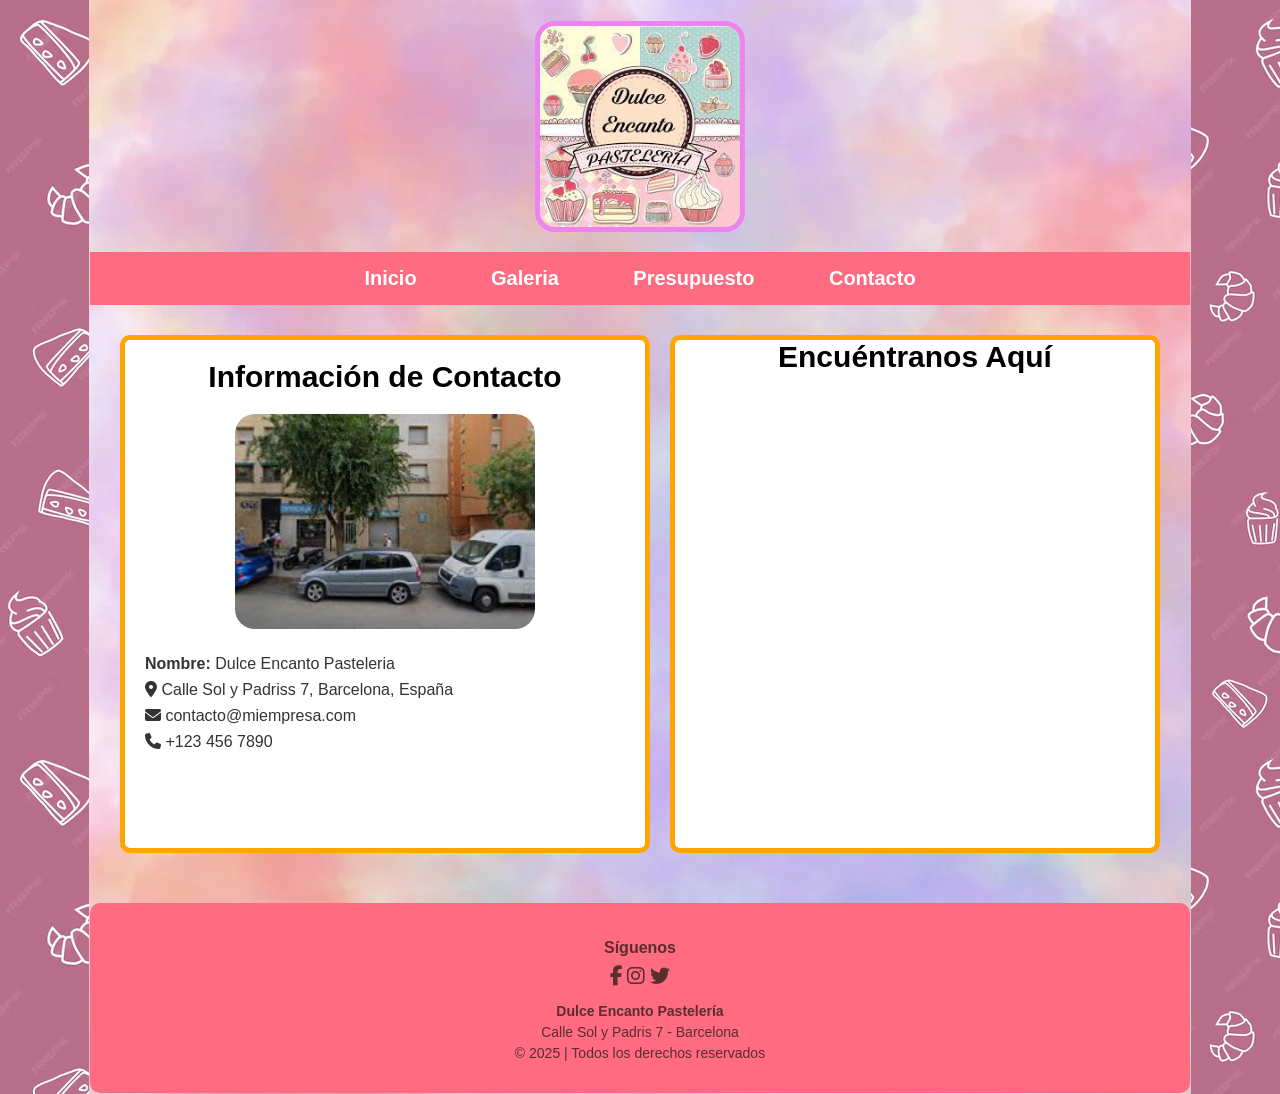
==== contacto.html @ 85fbc50f "primer commit" ====
<!DOCTYPE html>
<html lang="es">
<head>
    <meta charset="UTF-8">
    <meta name="viewport" content="width=device-width, initial-scale=1.0">
    <title>Pasteleria</title>
    <link rel="stylesheet" href="estilos.css">
    <link rel="stylesheet" href="https://cdnjs.cloudflare.com/ajax/libs/font-awesome/6.2.1/css/all.min.css">
</head>
<body>
    <body>
        <div class="container">
            <header class="text-center">
                <a href="index.html">
                    <img src="imag/log2.jpg" alt="logo" class="logoP"></a>
            </header>
            <nav>
                <div id="navMenu">
                        <a href="index.html">Inicio</a>
                        <a href="galeria.html">Galeria</a>
                        <a href="presupuesto.html">Presupuesto</a>
                        <a href="contacto.html">Contacto</a>
                </div>
             </nav>
   
    <div class="contact-section">
        <div class="contact-info">
          <h2>Información de Contacto</h2>
          <img src="imag/fachada.jpg" alt="Fachada de La Dellicia Pastelería" class="fachada-img" onclick="toggleSize(this)"><br>
          <p><strong>Nombre:</strong> Dulce Encanto Pasteleria</p>
          <p><i class="fas fa-map-marker-alt"></i> Calle Sol y Padriss 7, Barcelona, España</p>
          <p><i class="fas fa-envelope"></i> contacto@miempresa.com</p>
          <p><i class="fas fa-phone"></i> +123 456 7890</p>
        </div>
        <div class="map-container">
          <h2>Encuéntranos Aquí</h2>
          <iframe 
           src="https://www.google.com/maps/embed?pb=!1m18!1m12!1m3!1d8447.021864349947!2d2.117775392727545!3d41.53735004892794!2m3!1f0!2f0!3f0!3m2!1i1024!2i768!4f13.1!3m3!1m2!1s0x12a495a418c57dd5%3A0x33ad9180b8cf4abc!2sPanaderia%20%26%20Pasteleria%20La%20Delicia!5e0!3m2!1ses!2ses!4v1741105099216!5m2!1ses!2ses" width="600" height="450" style="border:0;" allowfullscreen="" loading="lazy" referrerpolicy="no-referrer-when-downgrade"></iframe>

          </iframe>
        </div>
      </div>
      <footer>
        <div class="footer-container">
            <div class="social">
                <p>Síguenos</p>
                <a href="#"><i class="fab fa-facebook-f"></i></a>
                <a href="#"><i class="fab fa-instagram"></i></a>
                <a href="#"><i class="fab fa-twitter"></i></a>
            </div>
            <div class="info">
                <p><strong>Dulce Encanto Pastelería</strong></p>
                <p>Calle Sol y Padris 7 - Barcelona</p>
                <p>&copy; 2025 | Todos los derechos reservados</p>
            </div>
        </div>
    </footer>
    <script>
        function toggleSize(img) {
            img.classList.toggle("zoom");
        }
        </script>
</body>
</html>
---- estilos.css ----
:root{
  --colorPrimario:#9600ff;
  --colorSecundario:#f6c5ff;
  --colorComplementario:#ff9000;
}
body {
  background: url(imag/fondopasteleria.avif);
  font-family: Arial, sans-serif;
  margin: 0;
  padding: 0;
  color: #333;
}
/* ------ Contenedor principal-----*/
.container {
  background: url(imag/fondomatizado.webp);
  max-width: 1100px;
  margin: auto;
  padding: 1px;
}
.logoP {
  width: 200px;
  border: 5px solid violet;
  display: block;
  margin: 20px auto;
}
/*   menu de navegacion    */
nav {
  display: flex;
  justify-content: center;
  background-color: #ff6b81; /* Color pastel */
  text-align: center;
  padding: 15px 0;
}
nav a {
  text-decoration: none;
  color: white;
  margin: 0 35px;  /*espacia entre  enlaces*/
  font-size: 20px;
  font-weight: bold;
  transition: 0.3s;
}
nav a:hover {
  background-color: #ff4757;
  border-bottom: 2px solid #c0392b; /* Efecto de subrayado al pasar el cursor */
  border-radius: 5px;
}
/*    Fin Navegacion */
/*------------F O O T E R ----------------*/
footer {
  height: 150px;
  margin-top: 20px;
  background-color: #ff6b81;
  border-radius: 10px;
  color: #5a2d2e;
  text-align: center;
  padding: 20px 0;
  font-family: Arial, sans-serif;
}
.footer-container {
  display: flex;
  flex-direction: column;
  align-items: center;
  gap: 10px;
}
.social p{
  font-weight: bold;
  margin-bottom: 8px;
}
.social a {
  color:  #5a2d2e;
  font-size: 20px;
  margin: 0 px;
  transition: transform 0.3s ease-in-out, color 0.3s;
}
.social a:hover {
  transform: scale(1.2);
  color: #c0392b;
}
.info p {
  margin: 5px 0;
  font-size: 14px;
}
/* F I N   F O O T E R    */
img{
  max-width: 100%;   
  border-radius: 20px; 
}
.text-center{
  text-align: center;
}
/* I N I C I O     HTML */
.gallery{
  display: grid;
  grid-template-columns: 1fr 1fr;
  gap: 16px;
  padding: 16px;
}
.gallery div{
  border: 3px solid var(--colorComplementario);
  border-radius: 10px;
  text-align: center;
}
.gallery div img{
  border-radius: 10px;
}
.button{
  background-color: #9600ff;
  color: white;
  padding: 10px;   
  border-radius: 10px; 
  text-decoration: none;
}
.section img{
  border: 3px solid var(--colorComplementario);
  border-radius: 10px;
}
.content{
  padding: 16px;
}
.sections {
  display: flex;
  justify-content: space-around; /* Distribuye los elementos equitativamente */
  text-align: center;
  padding: 40px 20px;
  gap: 20px;
}
.section {
  flex: 1; /* Hace que cada sección ocupe el mismo espacio */
  max-width: 300px; /* Limita el tamaño de cada sección */
}
.section img {
  width: 350px;
  height: 200px;
  border-radius: 10px;
}
.section h2 {
  font-size: 1.5em;
  margin: 10px 0;
}
.section p {
  font-size: 1em;
  color: #555;
}
/*---- TITULOS -----*/
.title {
  text-align: center;
  font-size: 2rem;
  color: #333;
  margin: 30px 0;
}
/* G A L E R I A   H T M L    */
.galeria {
  display: grid;
  grid-template-columns: repeat(auto-fit, minmax(250px, 1fr));
  gap: 20px;
  justify-content: center;
}
.producto {
  background: #fff;
  padding: 15px;
  border-radius: 10px;
  text-align: center;
  box-shadow: 0 4px 10px rgba(0, 0, 0, 0.1);
  transition: transform 0.3s ease-in-out;
  border: 5px solid orange;
}
.producto img {
  width: 350px;
  height: 200px;
  object-fit: cover;
  border-radius: 8px;
}
.producto button{
  background-color: #ff9000;
  color: white;
  font-weight: 900;
  padding: 5px 12px;
  border-radius: 50%;
  font-size: 25px;
}
.descripcion {
  display: none;
  font-size: 14px;
  color: #333;
  margin-top: 10px;
}
/* Efecto hover en las imágenes */
.producto:hover {
  transform: scale(1.05);
}
.producto img:hover {
  transform: scale(1.05); /*  efecto zoom al pasar el mousse*/
}
/* Diseño responsivo */
@media (max-width: 768px) {
  .galeria {
      grid-template-columns: repeat(auto-fit, minmax(150px, 1fr));
  }
}
/*------------F I N   G A L E R I A -------------------*/
.text-center {
  text-align: center;  
}
.content {
  margin: 0 auto;
  display: center;
  padding: 10PX;
  text-align: center;
}

 /*  PRESUPUESTO --HTML - Elemento de formulario*/
 form {
     width: 450px;
     margin: auto;
     background: palevioletred;
     padding: 10px 20px;
     box-sizing: border-box;
     margin-top: 30px;
     border-radius: 7px;
     margin-bottom: 90px;
 }
 h2 {
     color: black;
     text-align: center;
     margin: 0;
     font-size: 30px;
     margin-bottom: 20px;
 }
 input, textarea{
     width: 100%;
     margin-bottom: 20px;
     padding: 7px;
     box-sizing: border-box;
     font-size: 18px;
     border: none;
 }
 textarea {
     min-height: 100px;
     max-height: 200px;
     max-width: 100%;
 }
 #boton {
     bottom: 24px;
 }
 #boton:hover {
     cursor: pointer;
     transition: all 0.3s;
 }

.form-footer {
  display: flex;
  align-items: center;
  gap: 10px; /* Espacio entre la política y el botón */
}
#enviar {
  background-color: #ff5733; /* Cambia el color del botón */
  border: none;
  padding: 10px 15px;
  color: white;
  cursor: pointer;
  border-radius: 5px;
}
#enviar:hover {
  background-color: #c70039; /* Efecto hover */
}
 /* C O N T A C T O  HTML------------*/
 .contact-section {
  display: flex;
  flex-wrap: wrap;
  justify-content: space-between;
  padding: 20px;
}
.contact-info, .map-container {
  flex: 1;
  min-width: 300px;
  margin: 10px;
  border: 5px solid orange;
}
.contact-info {
  width: 150px;
  background: #fff;
  padding: 20px;
  border-radius: 10px;
  border: 5px solid orange;
}
.fachada-img {
  display: block;
  margin: 0 auto;
  width: 300px;
  max-width: 100%; /* evita salir de la pantalla */
  transition: transform 0.3s ease-in-out;
  cursor: pointer;

}
.fachada-img.zoom {
  transform: scale(1.8); /* Agranda la imagen */
}
.contact-info p {
  font-size: 16px;
  margin: 8px 0;
}
.map-container{
  background: white;
  border-radius: 10px;
}
.map-container iframe {
  width: 100%;
}
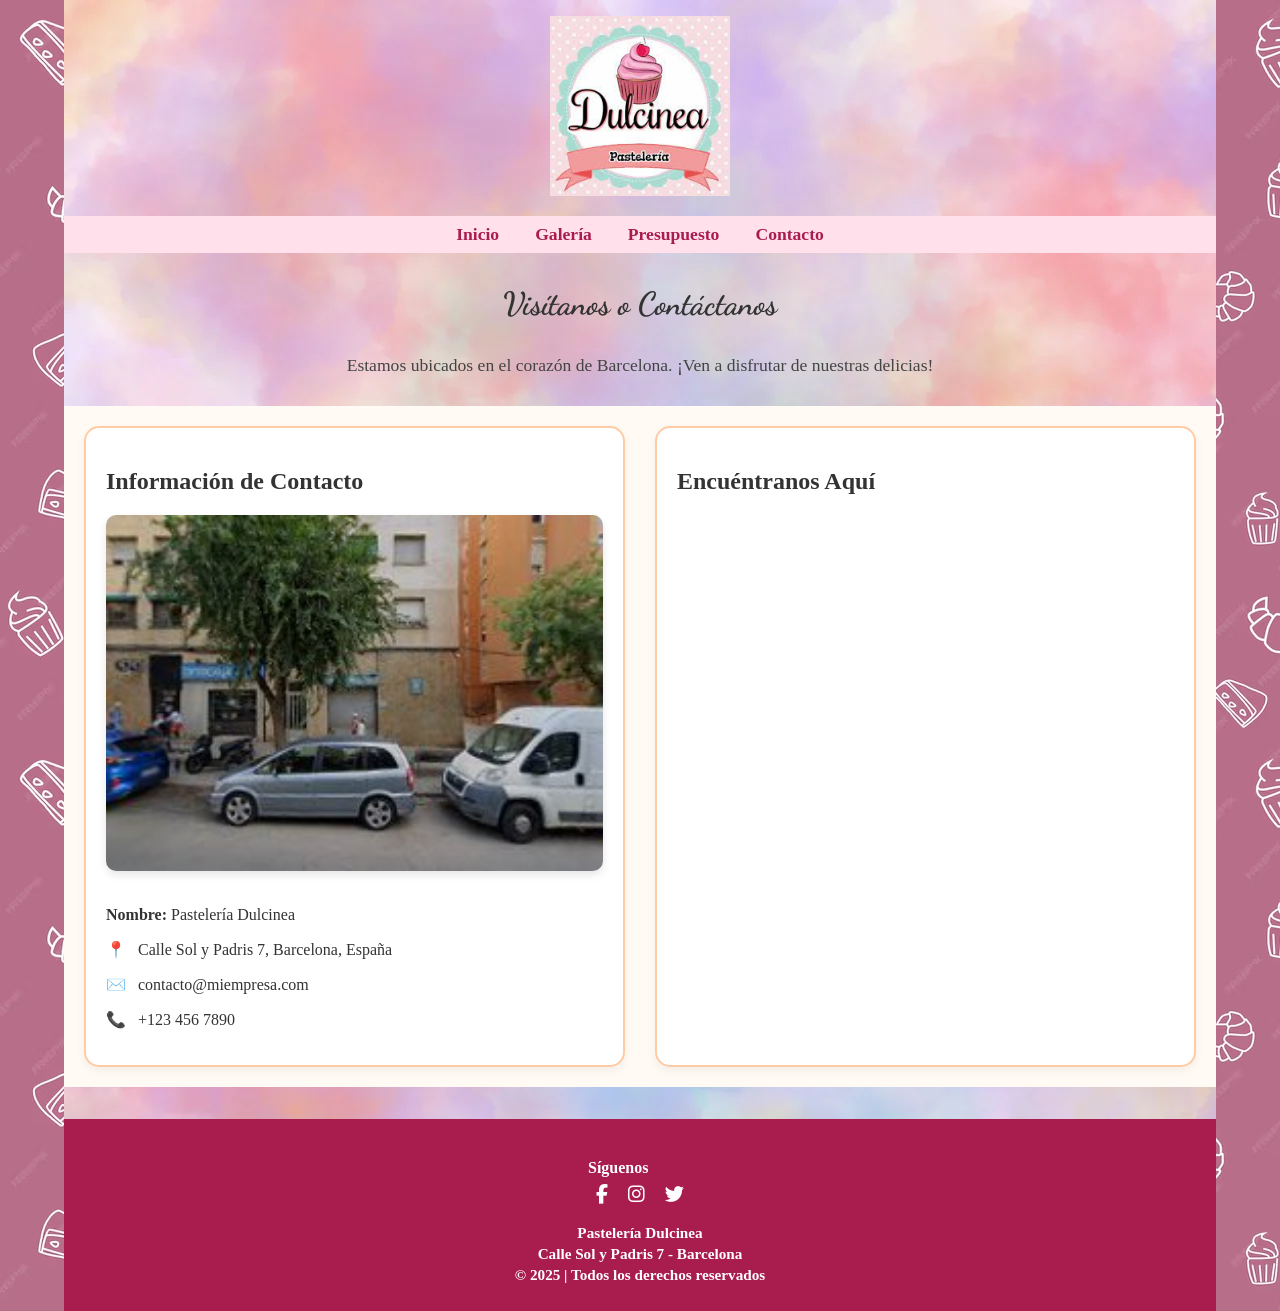
==== commit 4a1850ee: "actual junio" ====
--- a/contacto.html
+++ b/contacto.html
@@ -1,64 +1,81 @@
 <!DOCTYPE html>
 <html lang="es">
 <head>
-    <meta charset="UTF-8">
-    <meta name="viewport" content="width=device-width, initial-scale=1.0">
-    <title>Pasteleria</title>
-    <link rel="stylesheet" href="estilos.css">
-    <link rel="stylesheet" href="https://cdnjs.cloudflare.com/ajax/libs/font-awesome/6.2.1/css/all.min.css">
+  <meta charset="UTF-8" />
+  <meta http-equiv="X-UA-Compatible" content="IE=edge" />
+  <meta name="viewport" content="width=device-width, initial-scale=1.0" />
+  <meta name="description" content="Contacta con la pastelería Dulcinea. Encuentra dirección, teléfono y ubicación.">
+  <meta name="keywords" content="pastelería, tortas, pasteles, bocaditos, Barcelona, repostería personalizada">
+  <title>Pasteleria Dulcinea | Tortas y pasteles personalizados en Barcelona</title>
+  <link rel="stylesheet" href="estilos.css">
+  <link href="https://fonts.googleapis.com/css2?family=Dancing+Script&display=swap" rel="stylesheet">
+  <link rel="stylesheet" href="https://cdnjs.cloudflare.com/ajax/libs/font-awesome/6.2.1/css/all.min.css">
 </head>
 <body>
-    <body>
-        <div class="container">
-            <header class="text-center">
-                <a href="index.html">
-                    <img src="imag/log2.jpg" alt="logo" class="logoP"></a>
-            </header>
-            <nav>
-                <div id="navMenu">
-                        <a href="index.html">Inicio</a>
-                        <a href="galeria.html">Galeria</a>
-                        <a href="presupuesto.html">Presupuesto</a>
-                        <a href="contacto.html">Contacto</a>
-                </div>
-             </nav>
-   
-    <div class="contact-section">
-        <div class="contact-info">
+  <div class="container">
+    <header class="logo-header">
+      <a href="index.html">
+        <img src="imag/logoD.jpeg" alt="logo" class="logoP">
+      </a>
+    </header>
+
+    <!-- Menú de navegación -->
+    <nav>
+      <div id="navMenu">
+        <a href="index.html">Inicio</a>
+        <a href="galeria.html">Galería</a>
+        <a href="presupuesto.html">Presupuesto</a>
+        <a href="contacto.html">Contacto</a>
+      </div>                
+    </nav>
+
+    <!-- Contenido principal -->
+    <main>
+      <h1 class="title">Visítanos o Contáctanos</h1>
+      <p class="text-center">Estamos ubicados en el corazón de Barcelona. ¡Ven a disfrutar de nuestras delicias!</p>
+
+      <section class="contact-section">
+        <div class="address">
           <h2>Información de Contacto</h2>
-          <img src="imag/fachada.jpg" alt="Fachada de La Dellicia Pastelería" class="fachada-img" onclick="toggleSize(this)"><br>
-          <p><strong>Nombre:</strong> Dulce Encanto Pasteleria</p>
-          <p><i class="fas fa-map-marker-alt"></i> Calle Sol y Padriss 7, Barcelona, España</p>
-          <p><i class="fas fa-envelope"></i> contacto@miempresa.com</p>
-          <p><i class="fas fa-phone"></i> +123 456 7890</p>
+          <img src="imag/fachada.jpg" alt="Fachada de la pastelería Dulcinea" class="fachada-img">
+          <p><strong>Nombre:</strong> Pastelería Dulcinea</p>
+          <p><span class="icon">📍</span> Calle Sol y Padris 7, Barcelona, España</p>
+          <p><span class="icon">✉️</span> contacto@miempresa.com</p>
+          <p><span class="icon">📞</span> +123 456 7890</p>
         </div>
-        <div class="map-container">
+
+        <div class="address">
           <h2>Encuéntranos Aquí</h2>
-          <iframe 
-           src="https://www.google.com/maps/embed?pb=!1m18!1m12!1m3!1d8447.021864349947!2d2.117775392727545!3d41.53735004892794!2m3!1f0!2f0!3f0!3m2!1i1024!2i768!4f13.1!3m3!1m2!1s0x12a495a418c57dd5%3A0x33ad9180b8cf4abc!2sPanaderia%20%26%20Pasteleria%20La%20Delicia!5e0!3m2!1ses!2ses!4v1741105099216!5m2!1ses!2ses" width="600" height="450" style="border:0;" allowfullscreen="" loading="lazy" referrerpolicy="no-referrer-when-downgrade"></iframe>
+          <div class="map-container">
+            <iframe
+              src="https://www.google.com/maps/embed?pb=!1m18!1m12!1m3!1d2992.123456789!2d2.111111!3d41.546789!2m3!1f0!2f0!3f0!3m2!1i1024!2i768!4f13.1!3m3!1m2!1s0x12a123456789abcdef%3A0x1234567890abcdef!2sPanader%C3%ADa%20y%20Pasteler%C3%ADa%20La%20Delicia!5e0!3m2!1ses!2ses!4v1234567890"
+              width="100%"
+              height="100%"
+              allowfullscreen=""
+              loading="lazy"
+              referrerpolicy="no-referrer-when-downgrade">
+            </iframe>
+          </div>
+        </div>
+      </section>
+    </main>
 
-          </iframe>
+    <!-- Pie de página -->
+    <footer>
+      <div class="footer-container">
+        <div class="social">
+          <p><strong>Síguenos</strong></p>
+          <a href="https://www.facebook.com/DulceEncantoPasteleria" target="_blank"><i class="fab fa-facebook-f"></i></a>
+          <a href="https://www.instagram.com/DulceEncantoPasteleria" target="_blank"><i class="fab fa-instagram"></i></a>
+          <a href="https://twitter.com/DulceEncantoPast" target="_blank"><i class="fab fa-twitter"></i></a>
+        </div>
+        <div class="info">
+          <p><strong>Pastelería Dulcinea</strong></p>
+          <p><strong>Calle Sol y Padris 7 - Barcelona</strong></p>
+          <p><strong>&copy; 2025 | Todos los derechos reservados</strong></p>
         </div>
       </div>
-      <footer>
-        <div class="footer-container">
-            <div class="social">
-                <p>Síguenos</p>
-                <a href="#"><i class="fab fa-facebook-f"></i></a>
-                <a href="#"><i class="fab fa-instagram"></i></a>
-                <a href="#"><i class="fab fa-twitter"></i></a>
-            </div>
-            <div class="info">
-                <p><strong>Dulce Encanto Pastelería</strong></p>
-                <p>Calle Sol y Padris 7 - Barcelona</p>
-                <p>&copy; 2025 | Todos los derechos reservados</p>
-            </div>
-        </div>
     </footer>
-    <script>
-        function toggleSize(img) {
-            img.classList.toggle("zoom");
-        }
-        </script>
+  </div>
 </body>
 </html>
--- a/estilos.css
+++ b/estilos.css
@@ -1,308 +1,426 @@
-:root{
-  --colorPrimario:#9600ff;
-  --colorSecundario:#f6c5ff;
-  --colorComplementario:#ff9000;
-}
+/* ========== VARIABLES ========= */
+:root {
+  --colorPrimario: #9600ff;
+  --colorSecundario: #f6c5ff;
+  --colorComplementario: #ffc107;
+}
+
+/* ========== ESTILOS GENERALES ========= */
 body {
   background: url(imag/fondopasteleria.avif);
-  font-family: Arial, sans-serif;
+  font-family: 'Merienda', cursive;
   margin: 0;
   padding: 0;
   color: #333;
 }
-/* ------ Contenedor principal-----*/
+
+/* ========== CONTENEDOR PRINCIPAL ========= */
 .container {
   background: url(imag/fondomatizado.webp);
-  max-width: 1100px;
+  margin: 0 auto;
+  max-width: 1200px;
+  width: 90%;
+}
+
+/* ========== HEADER Y LOGO ========= */
+/* Logo */
+.logo-header {
+  text-align: center;
+  padding: 1rem 0;
+}
+
+.logoP {
+  max-width: 180px;
+  height: auto;
+}
+
+/* ========== NAVEGACIÓN ========= */
+
+nav {
+  background-color: #ffe0eb;
+  text-align: center;
+  padding: 0.5rem 0;
+}
+
+#navMenu a {
+  color: #a91c4e;
+  text-decoration: none;
+  margin: 0 1rem;
+  font-weight: bold;
+  font-size: 1.1rem;
+}
+
+#navMenu a:hover {
+  text-decoration: underline;
+}
+/* ========== INICIO ========= */
+/* Eslogan */
+.eslogan h2 {
+  text-align: center;
+  color: #d52d70;
+  font-size: 1.6rem;
+  margin-top: 1rem;
+}
+
+.slogan {
+  text-align: center;
+  color: #5028a1;
+  font-size: 2rem;
+  margin-bottom: 1rem;
+}
+/* ========== GALERÍA DE PRODUCTOS ========= */
+.gallery {
+  display: grid;
+  grid-template-columns: repeat(2, 1fr); /* Fuerza 2 columnas */
+  gap: 1.5rem;
+  padding: 1rem 0;
+  justify-items: center;
+}
+.gallery div {
+  position: relative;
+  overflow: hidden;
+  border: 3px solid gold;
+  border-radius: 10px;
+}
+
+.gallery img {
+  width: 100%;
+  height: auto;
+  display: block;
+  border-radius: 10px;
+}
+
+.button {
+  position: absolute;
+  bottom: 10px;
+  left: 50%;
+  transform: translateX(-50%);
+  background-color: rgba(255, 255, 255, 0.9);
+  color: #8c1242;
+  padding: 0.5rem 1rem;
+  text-decoration: none;
+  border-radius: 8px;
+  font-weight: bold;
+  font-size: 1rem;
+}
+
+/* ========== SECCIONES ========= */
+.sections {
+  display: flex;
+  flex-wrap: wrap;
+  justify-content: center;
+  gap: 2rem;
+  margin-top: 2rem;
+  padding: 1rem 0;
+}
+
+.section {
+  flex: 1 1 300px;
+  max-width: 320px;
+  min-height: 420px;
+  text-align: center;
+  background-color: #fff7fa;
+  border-radius: 10px;
+  padding: 1rem;
+  box-shadow: 0 0 8px rgba(0,0,0,0.1);
+  display: flex;
+  flex-direction: column;
+  justify-content: space-between;
+}
+
+.section img {
+  width: 100%;
+  height: auto;
+  border-radius: 10px;
+}
+.section h2 {
+  margin-top: 0.5rem;
+  color: #b23a59;
+}
+
+.section p {
+  font-size: 0.95rem;
+  padding: 0 1rem;
+}
+
+
+/* ========== DESCRIPCIÓN ========= */
+.descripcion {
+  text-align: center;
+  padding: 2rem 1rem;
+  background-color: #ffe9f2;
+  border-radius: 12px;
+  margin-top: 2rem;
+}
+
+.descripcion h2 {
+  color: #9c1750;
+  margin-bottom: 1rem;
+}
+
+.descripcion p {
+  max-width: 800px;
   margin: auto;
-  padding: 1px;
-}
-.logoP {
-  width: 200px;
-  border: 5px solid violet;
+  line-height: 1.6;
+  font-size: 1rem;
+}
+
+/* ========== GALERÍA GENERAL ========= */
+.galeria {
+  display: grid;
+  max-width: 1000px;
+  margin: 0 auto;
+  grid-template-columns: repeat(auto-fit, minmax(250px, 1fr));
+  gap: 20px;
+}
+.galeria .producto {
+  background: #fff;
+  padding: 15px;
+  border: 3px solid var(--colorComplementario);
+  border-radius: 10px;
+  text-align: center;
+  transition: transform 0.3s ease, box-shadow 0.3s ease;
+}
+.galeria .producto:hover {
+  transform: scale(1.02);
+  box-shadow: 0 6px 20px rgba(0, 0, 0, 0.15);
+}
+.galeria .producto .img-container {
+  width: 100%;
+  height: 250px;
+  overflow: hidden;
+  border-radius: 10px;
+  margin-bottom: 12px;
+}
+.galeria .producto .img-container img {
+  width: 100%;
+  height: 100%;
+  object-fit: cover;
   display: block;
-  margin: 20px auto;
-}
-/*   menu de navegacion    */
-nav {
-  display: flex;
+}
+.producto h2 {
+  font-size: 1.25rem;
+  margin: 0.5rem 0;
+}
+.precio {
+  font-size: 1rem;
+  color: #b12704;
+  font-weight: bold;
+}
+
+/* ========== TÍTULOS ========= */
+.title {
+  text-align: center;
+  font-family: 'Dancing Script', cursive;
+  font-size: 2rem;
+  margin: 2rem 0;
+  color: #333;
+}
+.title--contacto {
+  color: #b45f06;
+  margin-top: 30px;
+}
+
+/* ========== PRESUPUESTO ========= */
+.form-register {
+  max-width: 600px;
+  margin: 3rem auto;
+  padding: 2rem;
+  background-color: #fff5f1;
+  border-radius: 12px;
+  box-shadow: 0 4px 1px rgba(0, 0, 0, 0.1);
+}
+.form-register h4 {
+  font-size: 1.6rem;
+  margin-bottom: 1.5rem;
+  text-align: center;
+  color: #b63e19;
+}
+.controls {
+  width: 95%;
+  padding: 0.8rem;
+  margin-bottom: 1rem;
+  border: 1px solid #e0b9af;
+  border-radius: 8px;
+  font-size: 1rem;
+}
+.terminos {
+  font-size: 0.9rem;
+  margin-bottom: 1rem;
+  display: flex;
+  align-items: center;
+  gap: 8px;
+}
+.terminos input[type="checkbox"] {
+  transform: scale(1.2);
+}
+.contenedor-boton {
+  text-align: center;
+}
+.contenedor-boton button,
+.boton-falso {
+  background-color: #b63e19;
+  color: #fff;
+  padding: 0.8rem 2rem;
+  border-radius: 8px;
+  font-size: 1rem;
+  cursor: pointer;
+  border: none;
+  text-decoration: none;
+  text-align: center;
+  margin-top: 1rem;
+  transition: background-color 0.3s ease;
+}
+.contenedor-boton button:hover,
+.boton-falso:hover,
+.contenedor-boton button:focus,
+.boton-falso:focus {
+  background-color: #993014;
+  outline: none;
+}
+
+/* ========== MODAL ========= */
+.modal {
+  display: none;
+  position: fixed;
+  z-index: 999;
+  top: 0;
+  left: 0;
+  width: 100%;
+  height: 100%;
+  background: rgba(0, 0, 0, 0.3);
   justify-content: center;
-  background-color: #ff6b81; /* Color pastel */
-  text-align: center;
-  padding: 15px 0;
-}
-nav a {
+  align-items: center;
+}
+.modal:target {
+  display: flex;
+}
+.modal-contenido {
+  background: #fff;
+  margin: 10% auto;
+  padding: 20px;
+  border-radius: 10px;
+  max-width: 90%;
+  text-align: center;
+  box-shadow: 0 0 10px rgba(0, 0, 0, 0.3);
+}
+.modal-contenido h2 {
+  margin-top: 0;
+  color: #b63e19;
+}
+.modal-contenido .cerrar {
+  display: inline-block;
+  margin-top: 1.5rem;
+  padding: 0.5rem 1rem;
+  background-color: #b63e19;
+  color: white;
   text-decoration: none;
-  color: white;
-  margin: 0 35px;  /*espacia entre  enlaces*/
-  font-size: 20px;
-  font-weight: bold;
-  transition: 0.3s;
-}
-nav a:hover {
-  background-color: #ff4757;
-  border-bottom: 2px solid #c0392b; /* Efecto de subrayado al pasar el cursor */
   border-radius: 5px;
 }
-/*    Fin Navegacion */
-/*------------F O O T E R ----------------*/
+.modal-contenido .cerrar:hover {
+  background-color: #993014;
+}
+
+/* ========== CONTACTO ========= */
+.text-center {
+  text-align: center;
+  margin-bottom: 30px;
+  font-size: 1.1em;
+  color: #444;
+}
+.contact-section {
+  display: flex;
+  flex-wrap: wrap;
+  justify-content: center;
+  gap: 30px;
+  padding: 20px;
+  background-color: #fffaf3;
+}
+.address {
+  flex: 1 1 350px;
+  max-width: 500px;
+  background: #fff;
+  padding: 20px;
+  border: 2px solid #ffcba4;
+  border-radius: 15px;
+  box-shadow: 0 4px 10px rgba(0, 0, 0, 0.05);
+}
+.columna h2 {
+  color: #d2691e;
+  margin-bottom: 15px;
+  text-align: center;
+}
+.fachada-img {
+  width: 100%;
+  border-radius: 10px;
+  box-shadow: 0 4px 8px rgba(0, 0, 0, 0.1);
+  margin-bottom: 15px;
+}
+.icon {
+  margin-right: 8px;
+  color: #ff7f50;
+}
+.map-container {
+  position: relative;
+  padding-bottom: 56.25%;
+  height: 0;
+  overflow: hidden;
+}
+.map-container iframe {
+  position: absolute;
+  top: 0;
+  left: 0;
+  width: 100%;
+  height: 100%;
+  border: 0;
+}
+
+/* ========== FOOTER ========= */
+/* Footer */
 footer {
-  height: 150px;
-  margin-top: 20px;
-  background-color: #ff6b81;
-  border-radius: 10px;
-  color: #5a2d2e;
-  text-align: center;
-  padding: 20px 0;
-  font-family: Arial, sans-serif;
-}
+  background-color: #a91c4e;
+  color: #fff;
+  padding: 1.5rem 0;
+  margin-top: 2rem;
+}
+
 .footer-container {
   display: flex;
   flex-direction: column;
   align-items: center;
-  gap: 10px;
-}
-.social p{
-  font-weight: bold;
-  margin-bottom: 8px;
-}
-.social a {
-  color:  #5a2d2e;
-  font-size: 20px;
-  margin: 0 px;
-  transition: transform 0.3s ease-in-out, color 0.3s;
-}
-.social a:hover {
-  transform: scale(1.2);
-  color: #c0392b;
-}
+  gap: 1rem;
+}
+
+.social i {
+  font-size: 1.2rem;
+  margin: 0 0.5rem;
+  color: #fff;
+}
+
+.social p {
+  margin-bottom: 0.5rem;
+}
+
 .info p {
-  margin: 5px 0;
-  font-size: 14px;
-}
-/* F I N   F O O T E R    */
-img{
-  max-width: 100%;   
-  border-radius: 20px; 
-}
-.text-center{
-  text-align: center;
-}
-/* I N I C I O     HTML */
-.gallery{
-  display: grid;
-  grid-template-columns: 1fr 1fr;
-  gap: 16px;
-  padding: 16px;
-}
-.gallery div{
-  border: 3px solid var(--colorComplementario);
-  border-radius: 10px;
-  text-align: center;
-}
-.gallery div img{
-  border-radius: 10px;
-}
-.button{
-  background-color: #9600ff;
-  color: white;
-  padding: 10px;   
-  border-radius: 10px; 
-  text-decoration: none;
-}
-.section img{
-  border: 3px solid var(--colorComplementario);
-  border-radius: 10px;
-}
-.content{
-  padding: 16px;
-}
-.sections {
-  display: flex;
-  justify-content: space-around; /* Distribuye los elementos equitativamente */
-  text-align: center;
-  padding: 40px 20px;
-  gap: 20px;
-}
-.section {
-  flex: 1; /* Hace que cada sección ocupe el mismo espacio */
-  max-width: 300px; /* Limita el tamaño de cada sección */
-}
-.section img {
-  width: 350px;
-  height: 200px;
-  border-radius: 10px;
-}
-.section h2 {
-  font-size: 1.5em;
-  margin: 10px 0;
-}
-.section p {
-  font-size: 1em;
-  color: #555;
-}
-/*---- TITULOS -----*/
-.title {
-  text-align: center;
-  font-size: 2rem;
-  color: #333;
-  margin: 30px 0;
-}
-/* G A L E R I A   H T M L    */
-.galeria {
-  display: grid;
-  grid-template-columns: repeat(auto-fit, minmax(250px, 1fr));
-  gap: 20px;
-  justify-content: center;
-}
-.producto {
-  background: #fff;
-  padding: 15px;
-  border-radius: 10px;
-  text-align: center;
-  box-shadow: 0 4px 10px rgba(0, 0, 0, 0.1);
-  transition: transform 0.3s ease-in-out;
-  border: 5px solid orange;
-}
-.producto img {
-  width: 350px;
-  height: 200px;
-  object-fit: cover;
-  border-radius: 8px;
-}
-.producto button{
-  background-color: #ff9000;
-  color: white;
-  font-weight: 900;
-  padding: 5px 12px;
-  border-radius: 50%;
-  font-size: 25px;
-}
-.descripcion {
-  display: none;
-  font-size: 14px;
-  color: #333;
-  margin-top: 10px;
-}
-/* Efecto hover en las imágenes */
-.producto:hover {
-  transform: scale(1.05);
-}
-.producto img:hover {
-  transform: scale(1.05); /*  efecto zoom al pasar el mousse*/
-}
-/* Diseño responsivo */
+  margin: 0.2rem 0;
+  font-size: 0.95rem;
+  text-align: center;
+}
+
+/* ========== RESPONSIVE ========= */
 @media (max-width: 768px) {
+  .sections,
+  .footer-container,
+  .contact-section {
+    flex-direction: column;
+    align-items: center;
+  }
+  .columna {
+    width: 100%;
+  }
   .galeria {
-      grid-template-columns: repeat(auto-fit, minmax(150px, 1fr));
+    grid-template-columns: repeat(auto-fit, minmax(150px, 1fr));
   }
 }
-/*------------F I N   G A L E R I A -------------------*/
-.text-center {
-  text-align: center;  
-}
-.content {
-  margin: 0 auto;
-  display: center;
-  padding: 10PX;
-  text-align: center;
-}
-
- /*  PRESUPUESTO --HTML - Elemento de formulario*/
- form {
-     width: 450px;
-     margin: auto;
-     background: palevioletred;
-     padding: 10px 20px;
-     box-sizing: border-box;
-     margin-top: 30px;
-     border-radius: 7px;
-     margin-bottom: 90px;
- }
- h2 {
-     color: black;
-     text-align: center;
-     margin: 0;
-     font-size: 30px;
-     margin-bottom: 20px;
- }
- input, textarea{
-     width: 100%;
-     margin-bottom: 20px;
-     padding: 7px;
-     box-sizing: border-box;
-     font-size: 18px;
-     border: none;
- }
- textarea {
-     min-height: 100px;
-     max-height: 200px;
-     max-width: 100%;
- }
- #boton {
-     bottom: 24px;
- }
- #boton:hover {
-     cursor: pointer;
-     transition: all 0.3s;
- }
-
-.form-footer {
-  display: flex;
-  align-items: center;
-  gap: 10px; /* Espacio entre la política y el botón */
-}
-#enviar {
-  background-color: #ff5733; /* Cambia el color del botón */
-  border: none;
-  padding: 10px 15px;
-  color: white;
-  cursor: pointer;
-  border-radius: 5px;
-}
-#enviar:hover {
-  background-color: #c70039; /* Efecto hover */
-}
- /* C O N T A C T O  HTML------------*/
- .contact-section {
-  display: flex;
-  flex-wrap: wrap;
-  justify-content: space-between;
-  padding: 20px;
-}
-.contact-info, .map-container {
-  flex: 1;
-  min-width: 300px;
-  margin: 10px;
-  border: 5px solid orange;
-}
-.contact-info {
-  width: 150px;
-  background: #fff;
-  padding: 20px;
-  border-radius: 10px;
-  border: 5px solid orange;
-}
-.fachada-img {
-  display: block;
-  margin: 0 auto;
-  width: 300px;
-  max-width: 100%; /* evita salir de la pantalla */
-  transition: transform 0.3s ease-in-out;
-  cursor: pointer;
-
-}
-.fachada-img.zoom {
-  transform: scale(1.8); /* Agranda la imagen */
-}
-.contact-info p {
-  font-size: 16px;
-  margin: 8px 0;
-}
-.map-container{
-  background: white;
-  border-radius: 10px;
-}
-.map-container iframe {
-  width: 100%;
-}
+
+
